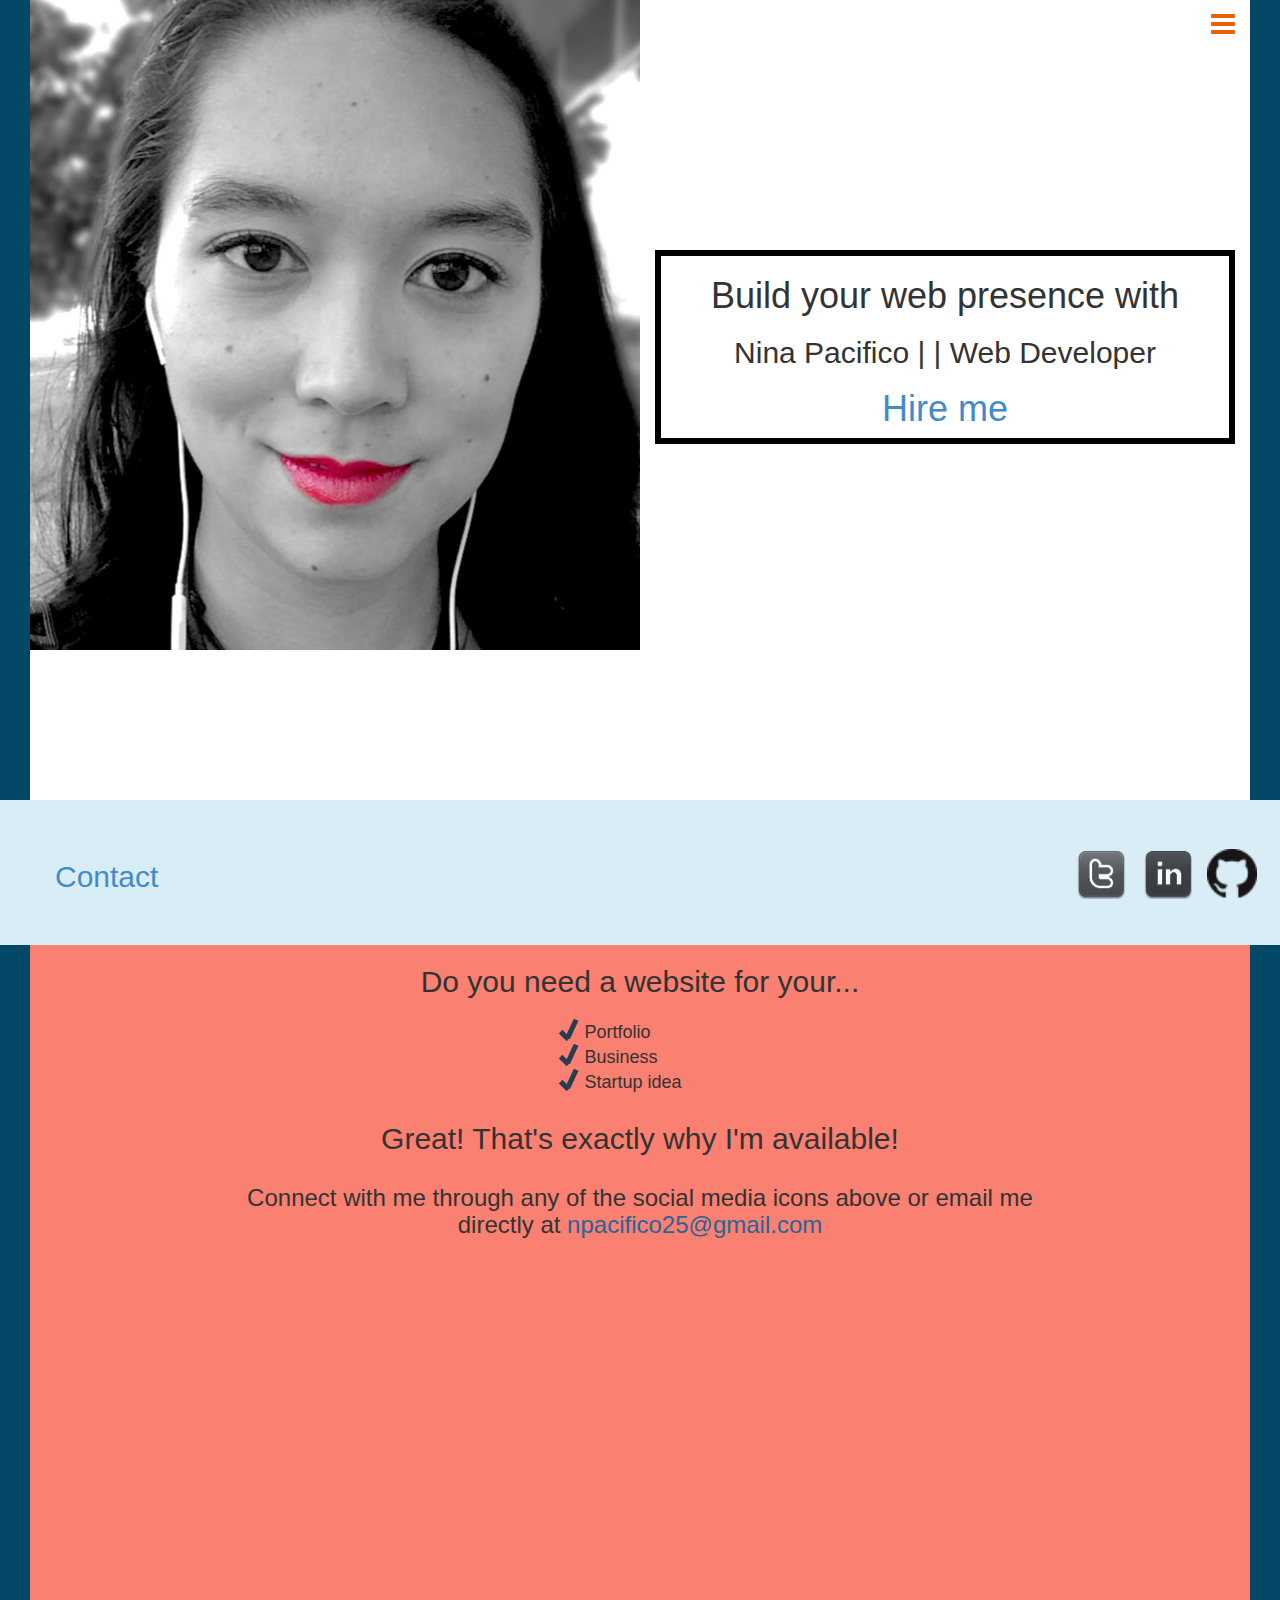
==== index.html @ 0ff21536 "initial layout test w/ new picture" ====
<!DOCTYPE html>
<html lang="en" ng-app="myApp">
<head>
  <title>Nina Pacifico's Portfolio</title>
  <link rel="stylesheet" type="text/css" href="stylesheets/bootstrap.min.css">
  <link rel="stylesheet" type="text/css" href="stylesheets/animate.css">
  <link rel="stylesheet" href="stylesheets/font-awesome.min.css">
  <link rel="stylesheet" type="text/css" href="stylesheets/style.css">
  <meta name="viewport" content="width=device-width, initial-scale=1">
  <script>
    (function(i,s,o,g,r,a,m){i['GoogleAnalyticsObject']=r;i[r]=i[r]||function(){
    (i[r].q=i[r].q||[]).push(arguments)},i[r].l=1*new Date();a=s.createElement(o),
    m=s.getElementsByTagName(o)[0];a.async=1;a.src=g;m.parentNode.insertBefore(a,m)
    })(window,document,'script','//www.google-analytics.com/analytics.js','ga');

    ga('create', 'UA-35913492-5', 'paninapress.github.io');
    ga('send', 'pageview');
  </script>
  <script type="text/javascript">

  </script>
</head>
<body ng-controller="mainCtrl">

<div class="navigation container-fluid">
<div class="row">
  <ul class="nav text-center">
      <li class="disabled"><a href="#" onclick="navLiClickFunc();">About  <i class="fa fa-chevron-right"></i></a></li>
      <li class="disabled"><a href="#" onclick="navLiClickFunc();">Projects <i class="fa fa-chevron-right"></i></a></li>
      <li><a href="#" onclick="navLiClickFunc();">Contact <i class="fa fa-chevron-right"></i></a></li>
  </ul>
</div>
</div> <!-- end .navigation .container-fluid -->


<div class="container-fluid page-wrapper">
  <div id="mainSection" class="row text-center">
    <div class="navbar-row">
        <div class="navbar">
            <a onclick="navFunc();" href="#" class="pull-right"><span class="hidden-xs">NAV</span><i class="fa fa-bars fa-2x"></i></a>
        </div>
    </div>
    <div class="col-md-6 main-image">
    </div>
    <div class="col-md-6">
      <div class="hidden-md hidden-lg main-img-strip-1"></div>
      <div id="titleborder">
        <h1>Build your web presence with</h1>
        <h2>Nina Pacifico | | Web Developer</h2>
        <h1 class="hireMeBtn tada"><a href="#contact-ribbon">Hire me</a></h1>
      </div>
      <div class="hidden-md hidden-lg main-img-strip-2"></div>
    </div>
  </div>
  <div id="contact-ribbon" class="row bg-info">
      <div class="col-sm-4 col-xs-1">
          <a href="#contactSection"><h2>Contact</h2></a></li>
      </div>
      <div id="socialMedia" class="col-sm-5 col-sm-offset-3 col-xs-11">
        <ul>
          <li class="github"><a href="https://github.com/paninapress" target="_blank">Github</a></li>
          <li class="linkedin"><a href="https://www.linkedin.com/in/ninapacifico" target="_blank">LinkedIn</a></li>
          <li class="twitter"><a href="http://www.twitter.com/ninatocode" target="_blank">Twitter</a></li>
         <!--  <li class="blog"><a href="http://blog.ninapacifico.com/" target="_blank">Blog</a></li> -->
        </ul>
      </div>
    </div>
  <div id="contactSection" class="row">
    <div class="col-md-8 col-md-offset-2 text-center">
        <div class="row">
          <h2>Do you need a website for your...</h2>
          <div class="col-md-4 col-md-offset-4 text-left">
              <h4><ul style="list-style-type: none;">
                <li>  
                  <span class="checkMark">
                    <span class="checkpt1"><span class="checkpt2"></span></span>
                  </span>
                  Portfolio</li>
                <li>  
                  <span class="checkMark">
                    <span class="checkpt1"><span class="checkpt2"></span></span>
                  </span>
                  Business</li>
                <li>  
                  <span class="checkMark">
                    <span class="checkpt1"><span class="checkpt2"></span></span>
                  </span>
                  Startup idea</li>
              </ul></h4>
          </div>
        </div>
        <h2>Great! That's exactly why I'm available!</h2>
        <div class="row">
          <h3>Connect with me through any of the social media icons above or email me directly at <a href="mailto:npacifico25@gmail.com">npacifico25@gmail.com</a></h3>
        </div>
        <div class="row hide">
          <!-- Adding profile photo that looks like polaroid -->
          <div class="photo-border pb-1">
            <div class="photo-border pb-2">
              <div class="photo-border pb-3">
                  <div class="photo">
                    <div class="paperclip outer">
                      <div class="inner">
                      </div>
                    </div>
                  </div>
                </div>
              </div>
            </div>
            <!-- Adding folders for projects -->
            <div class="folder">
              <div class="folder-label"></div>
              <h2>TOP SECRET</h2>
            </div>
        </div>
    </div>
  </div>

</div><!-- end of container -->
  <script src="http://ajax.googleapis.com/ajax/libs/jquery/1.11.0/jquery.min.js"></script>
  <script src="javascripts/angular.min.js" type="text/javascript"></script>
  <script src="javascripts/bootstrap.min.js" type="text/javascript"></script>
  <script src="javascripts/nav.js" type="text/javascript"></script>
  <script src="javascripts/main.js" type="text/javascript"></script>
  <script type="text/javascript">
  setTimeout(function(){var a=document.createElement("script");
  var b=document.getElementsByTagName("script")[0];
  a.src=document.location.protocol+"//dnn506yrbagrg.cloudfront.net/pages/scripts/0022/5988.js?"+Math.floor(new Date().getTime()/3600000);
  a.async=true;a.type="text/javascript";b.parentNode.insertBefore(a,b)}, 1);
  </script>
</body>
</html>
---- stylesheets/style.css ----
/*   Contents   */
/* 1. NAVIGATION */
/* 2. Section CSS */
/* 3. Temp Playground CSS */
/* 4. Media Queries */


/* *************** 1. NAVIGATION **************** */
.navigation{
        display: none;;
        height: 0;
        background-color: #293d50;
        color: white;
}
.nav{
    height: 300px;
}
.nav li{
    height: 33%;
    padding: 42px 0 57px 0;
    border-top: 1px solid white;
    font-size: 20px;
    text-transform: uppercase;
}
.nav > li > a:hover{
    background-color: transparent;
}
.nav a {
    color:white;
}
.nav a:hover{
    color:rgb( 236, 94, 8 );
    text-decoration: none;
}
.navbar{
    padding: 10px 45px;
    position: fixed;
    z-index: 10;
    width: 100%;
    border-radius: 0;
    margin-left: -30px;
    border: none;
}
.navbar a:hover{
  text-decoration: none;
}
.navbar i {
    color: rgb( 236, 94, 8 );
}
.navbar span{
    padding: 1px 10px 0px 10px;   
    color: white;
    font-size: 18px;
}
.page-wrapper{
    position: relative;
    z-index: 10;
}
.easeIn {
    -webkit-animation-duration: 1s;
    -moz-animation-duration: 1s;
    animation-duration: 1s;
    -webkit-animation-name: easein;
    -moz-animation-name: easein;
    animation-name: easein;
}
@-webkit-keyframes easein {
    from {
        height: 0;
        padding-left: 60px;
        padding-right: 60px;
    }
    to {
        height: 300px;
        padding-left: 0;
        padding-right: 0;
    }
}
@-moz-keyframes easein {
    from{
        height: 0;
        padding-left: 60px;
        padding-right: 60px;
    }
    to {
        height:300px;
        padding-left: 0;
        padding-right: 0;
    }
}
@keyframes easein {
    from {
        height: 0;
        padding-left: 60px;
        padding-right: 60px;
    }
    to {
        height: 300px;
        padding-left: 0;
        padding-right: 0;
    }
}
.easeOut {
    -webkit-animation-duration: 1s;
    -moz-animation-duration: 1s;
    animation-duration: 1s;
    -webkit-animation-name: easeout;
    -moz-animation-name: easeout;
    animation-name: easeout;
}
@-webkit-keyframes easeout {
        from {
            height: 300px;
            padding-left: 0;
            padding-right: 0;
        }
        to {
            height: 0;
            padding-left: 60px;
            padding-right: 60px;
        }
}
@-moz-keyframes easeout {
        from {
            height: 300px;
            padding-left: 0;
            padding-right: 0;
        }
        to {
            height: 0;
            padding-left: 60px;
            padding-right: 60px;
        }
}
@keyframes easeout {
    from {
        height: 300px;
        padding-left: 0;
        padding-right: 0;
        }
    to {
        height: 0;
        padding-left: 60px;
        padding-right: 60px;
    }
}

/* *************** 2. Sections **************** */

body{
  background: rgb(3, 72, 102);
}
a:hover{
  text-decoration: none;
}

#mainSection, #contactSection, #aboutSection, #projectSection {
  min-height: 800px;
  background-color: white;
  margin-right: 15px;
  margin-left: 15px;
}
.main-img-strip-1 {
    background: url('../images/NinaPacifico.jpg') center, no-repeat;
    height: 150px;
    background-position-y: 436px;
    margin-top: 50px;
}
.main-img-strip-2 {
    background: url('../images/NinaPacifico.jpg') center, no-repeat;
    height: 150px;
    background-position-y: 215px;
    margin-top: 50px;
}
#contactSection {
  background-color: salmon;
}

#contact-ribbon{
  height: 145px;
}
#contact-ribbon h2 {
  margin-top: 60px;
  margin-left: 40px;
}

#projectSection {
  background-color: salmon;
}

#contactSection a {
  color: #2a6496;
}
/*img {
  min-width: 100%; *//* makes images fill space */
  /*max-width: 200px;*/ /* to avoid overlapping images */
/*}*/
#socialMedia {
   top: 41px;
}
#socialMedia ul li{
 float: right; /* float the <li> elements inside #socialMedia element right */
 background:url(../images/socialNav.png);
 margin: 3px;

 /* "Scott Kellum Method (2012)" for image replacement */
     text-indent: 100%;
     white-space: nowrap;
     overflow: hidden;
}
#socialMedia ul li a {
  display: block; /* to assign a width/height and create the "button" click area */
  width:60px;
  height:60px;
}
/* socialMedia normal state */
#socialMedia ul li.github {
  background:url(../images/GitHub-Mark-32px.png) center no-repeat;
  background-size: 50px 50px;
}
#socialMedia ul li.linkedin {
  background-position:0px 64px;
}
#socialMedia ul li.twitter {
  background-position:-60px 64px; 
}
/*#socialMedia ul li.blog {
  background-position:-180px 64px; 
}*/

/* socialMedia hover */
#socialMedia ul li.github:hover {
  background: url(../images/Octocat.png) center no-repeat; 
  background-size: auto 50px;
}

#socialMedia ul li.linkedin:hover {
  background-position:0px 0px; 
}

#socialMedia ul li.twitter:hover {
  background-position:-60px 0px; 
}

/*#socialMedia ul li.blog:hover {
  background-position:-180px 0px; 
}*/

#gifteggImage {
  background: white url(../images/gifteggpartial.png) no-repeat;
  background-size: contain;
  background-position: center;
  height: 300px;
  border: 1px solid highlight;
}
#uschoolImage {
  background: white url(../images/uschoolcategoryselect.png) no-repeat;
  background-size: contain;
  background-position: center;
  height: 300px;
  border: 1px solid highlight;
}
#acquaintlyImage{
  background: white url(../images/acquaintlypartial.png) no-repeat;
  background-size: contain;
  background-position: center;
  height: 300px;
  border: 1px solid highlight;
}
#gifteggImage:hover, #uschoolImage:hover, #acquaintlyImage:hover{
  background-image: url(../images/clickmehoverimg.png);
  background-size: cover;
  opacity:0.7;
}
.projectlinks {
  color: pink;
}
#mainCarousel.col-md-11 {
  padding-left: 0;
  padding-right: 0;
}
.resumebtn {
  background: highlight;
}
.bg-greyed {
  background-color: grey;
  opacity:0.6;
  border-radius: 40px;
}
#titleborder {
  margin-top: 50px;
  border: 6px solid black;
}
.hireMeBtn {
  animation-duration: 1s;
  -webkit-animation-duration: 1s;
  animation-delay: 2s;
  -webkit-animation-delay: 2s;
}
.checkMark{
  width: 20px;
  height: 20px;
  display: inline-block;
  padding-top: 15px;
}
.checkMark span{
  display: block;
  background: #293d50;
  height: 5px;
}
.checkpt1{
  position: absolute;
  width:11px;
    -webkit-transform: rotate(45deg); /* Safari and Chrome */
    -moz-transform: rotate(45deg);   /* Firefox */
    -ms-transform: rotate(45deg);   /* IE 9 */
    -o-transform: rotate(45deg);   /* Opera */
    transform: rotate(45deg);
}
.checkpt2{
  position: absolute;
  top: -10px;
  left: -4px;
  width:20px;

    -webkit-transform: rotate(70deg); /* Safari and Chrome */
    -moz-transform: rotate(70deg);   /* Firefox */
    -ms-transform: rotate(70deg);   /* IE 9 */
    -o-transform: rotate(70deg);   /* Opera */
    transform: rotate(70deg);
}
/* *************** 3. Temp Playground CSS **************** */

/* Adding profile photo that looks like polaroid */
.photo-border{
  height: 200px;
  width: 200px;
  background: white;
  border: 1px solid black;
}
.photo-border.pb-1{
  padding-top: 2px;
  width: 204px;
  -webkit-transform: rotate(1deg);
  -moz-transform: rotate(1deg);
  -o-transform: rotate(1deg);
  -ms-transform: rotate(1deg);
  transform: rotate(1deg);
}
.photo-border.pb-2{
  padding-top: 2px;
  padding-left: 2px;
  -webkit-transform: rotate(-2deg);
  -moz-transform: rotate(-2deg);
  -o-transform: rotate(-2deg);
  -ms-transform: rotate(-2deg);
  transform: rotate(-2deg);
}
.photo-border.pb-3{
  -webkit-transform: rotate(1deg);
  -moz-transform: rotate(1deg);
  -o-transform: rotate(1deg);
  -ms-transform: rotate(1deg);
  transform: rotate(1deg);
}
.photo {
  height: 120px;
  width: 176px;
  background: blue;
  position: relative;
  top: 15px;
  left: 12px;
}
.paperclip{
  position: relative;
  top: -23px;
  left: 10px;
}
.paperclip.outer{
  height: 75px;
  width: 20px;
  background: transparent;
  border: 2px solid grey;
  border-radius: 20px;
}
.paperclip .inner{
  height: 50px;
  width: 10px;
  background: transparent;
  border: 3px solid grey;
  border-radius: 20px;
}

/* Adding folder divs for projects */
.folder{
  height: 150px;
  width: 230px;
  background: beige;
  border-radius: 3px;
  margin-top: 30px;
}
.folder-label{
  background: beige;
  height:25px;
  width: 80px;
  position:relative;
  top: -22px;
  float: right;  
  border-top-right-radius: 4px;
  border-top-left-radius: 4px;
}

/* ********************** 4. Media Queries ************************ */
@media (min-width: 970px) {
  #mainSection .main-image {
    background: url('../images/NinaPacifico.jpg') no-repeat bottom center;
    min-height: 650px;
  }
  #titleborder {
    margin-top: 250px;
  }
}
@media (max-width: 970px) {

}
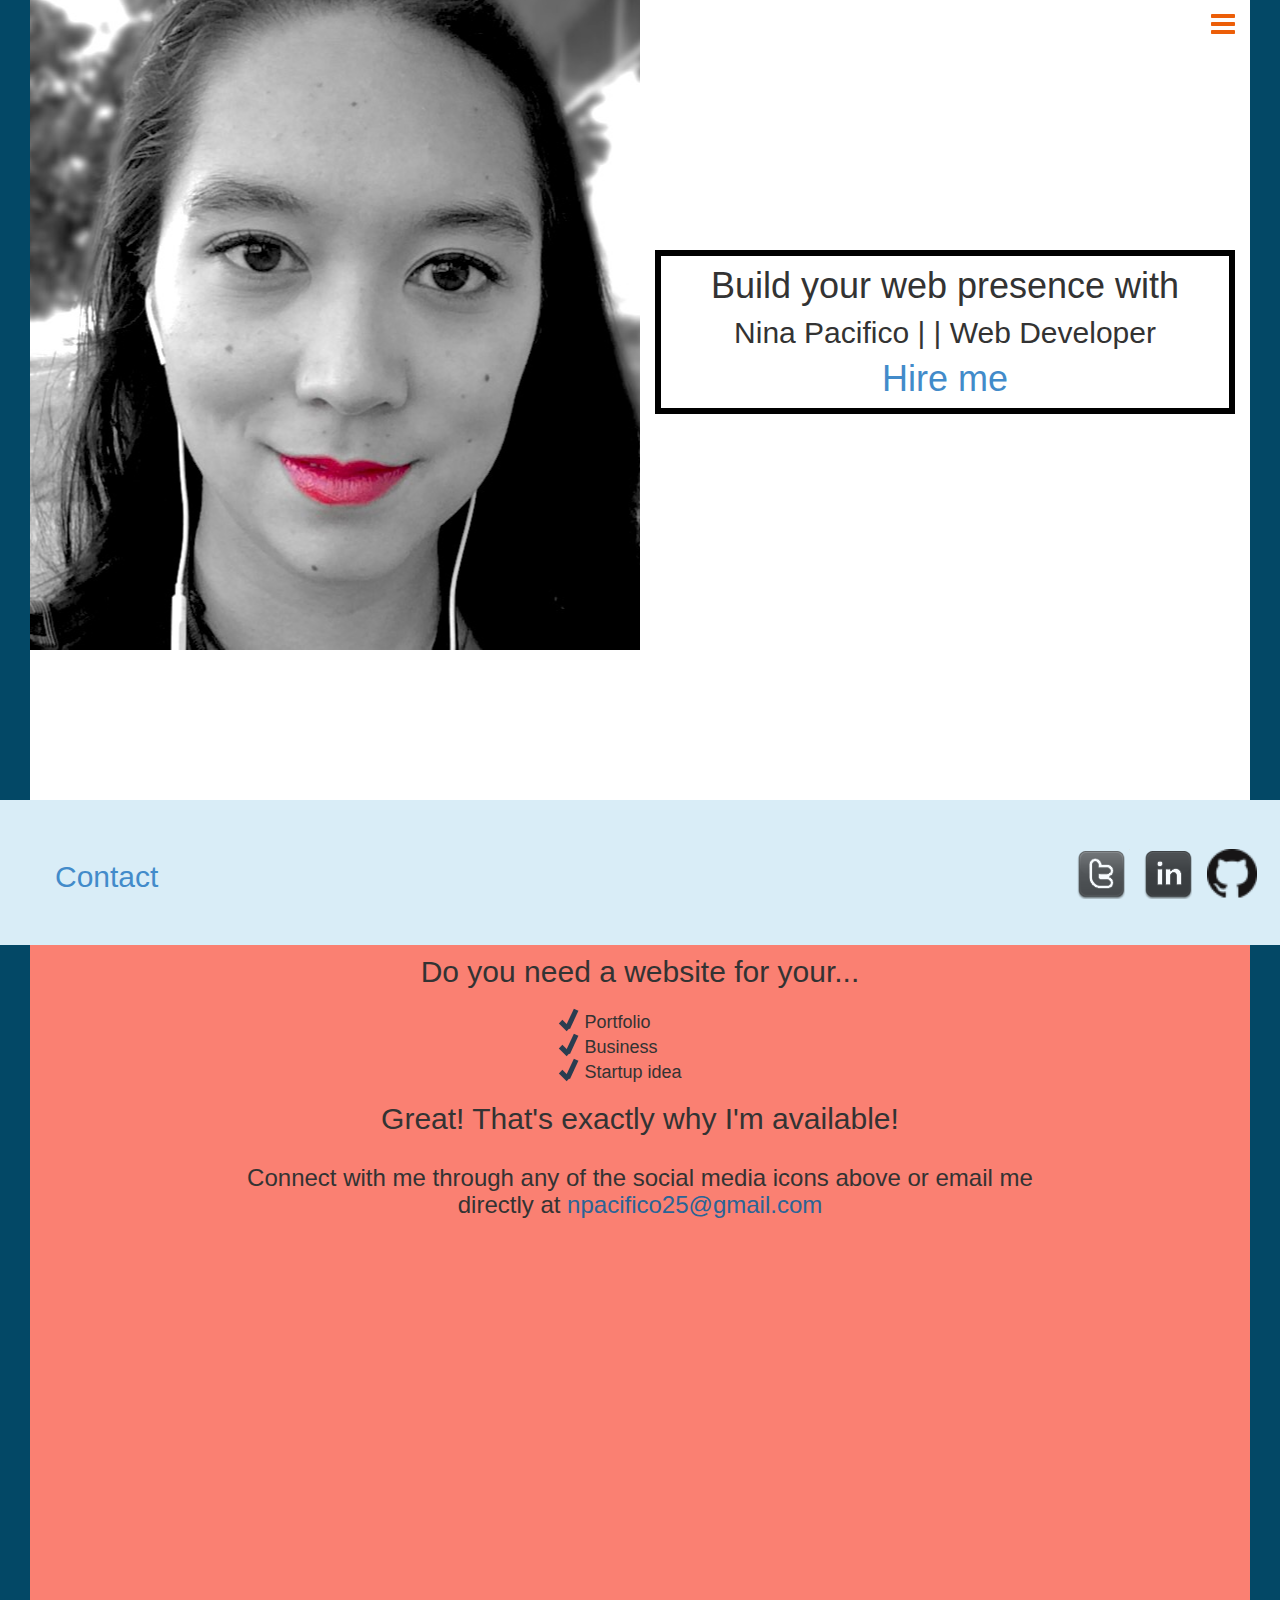
==== commit 0acb1199: "bg-image styling" ====
--- a/index.html
+++ b/index.html
@@ -40,16 +40,14 @@
             <a onclick="navFunc();" href="#" class="pull-right"><span class="hidden-xs">NAV</span><i class="fa fa-bars fa-2x"></i></a>
         </div>
     </div>
-    <div class="col-md-6 main-image">
+    <div class="col-md-6 bg-image hidden-sm hidden-xs" alt="Nina Pacifico picture">
     </div>
-    <div class="col-md-6">
-      <div class="hidden-md hidden-lg main-img-strip-1"></div>
+    <div class="col-md-6 col-xs-12 bg-image">
       <div id="titleborder">
         <h1>Build your web presence with</h1>
         <h2>Nina Pacifico | | Web Developer</h2>
         <h1 class="hireMeBtn tada"><a href="#contact-ribbon">Hire me</a></h1>
       </div>
-      <div class="hidden-md hidden-lg main-img-strip-2"></div>
     </div>
   </div>
   <div id="contact-ribbon" class="row bg-info">
--- a/stylesheets/style.css
+++ b/stylesheets/style.css
@@ -1,8 +1,9 @@
 /*   Contents   */
 /* 1. NAVIGATION */
-/* 2. Section CSS */
-/* 3. Temp Playground CSS */
-/* 4. Media Queries */
+/* 2. Body Styling */
+/* 3. Section CSS */
+/* 4. Temp Playground CSS */
+/* 5. Media Queries */
 
 
 /* *************** 1. NAVIGATION **************** */
@@ -144,33 +145,32 @@
         padding-right: 60px;
     }
 }
-
-/* *************** 2. Sections **************** */
-
+/* *************** 2. BODY STYLING **************** */
 body{
   background: rgb(3, 72, 102);
 }
 a:hover{
   text-decoration: none;
 }
-
+h1, h2 {
+  margin-top: 10px;
+}
+h1 {
+  font-size: 24px;
+}
+h2 {
+  font-size: 20px;
+}
+/* *************** 3. Sections **************** */
 #mainSection, #contactSection, #aboutSection, #projectSection {
   min-height: 800px;
   background-color: white;
   margin-right: 15px;
   margin-left: 15px;
 }
-.main-img-strip-1 {
-    background: url('../images/NinaPacifico.jpg') center, no-repeat;
-    height: 150px;
-    background-position-y: 436px;
-    margin-top: 50px;
-}
-.main-img-strip-2 {
-    background: url('../images/NinaPacifico.jpg') center, no-repeat;
-    height: 150px;
-    background-position-y: 215px;
-    margin-top: 50px;
+.bg-image {
+  background: url('../images/NinaPacifico.jpg') no-repeat bottom center;
+  min-height: 650px;
 }
 #contactSection {
   background-color: salmon;
@@ -288,8 +288,9 @@
   border-radius: 40px;
 }
 #titleborder {
-  margin-top: 50px;
+  margin-top: 303px;
   border: 6px solid black;
+  background-color: rgba(3, 72, 102, .5);
 }
 .hireMeBtn {
   animation-duration: 1s;
@@ -329,7 +330,7 @@
     -o-transform: rotate(70deg);   /* Opera */
     transform: rotate(70deg);
 }
-/* *************** 3. Temp Playground CSS **************** */
+/* *************** 4. Temp Playground CSS **************** */
 
 /* Adding profile photo that looks like polaroid */
 .photo-border{
@@ -410,16 +411,19 @@
   border-top-left-radius: 4px;
 }
 
-/* ********************** 4. Media Queries ************************ */
+/* ********************** 5. Media Queries ************************ */
 @media (min-width: 970px) {
-  #mainSection .main-image {
-    background: url('../images/NinaPacifico.jpg') no-repeat bottom center;
-    min-height: 650px;
+  .bg-image.col-xs-12 {
+    background: white;
   }
   #titleborder {
-    margin-top: 250px;
+  margin-top: 250px;
+  background-color: transparent;
   }
-}
-@media (max-width: 970px) {
-
+  h1 {
+    font-size: 36px;
+  }
+  h2 {
+    font-size: 30px;
+  }
 }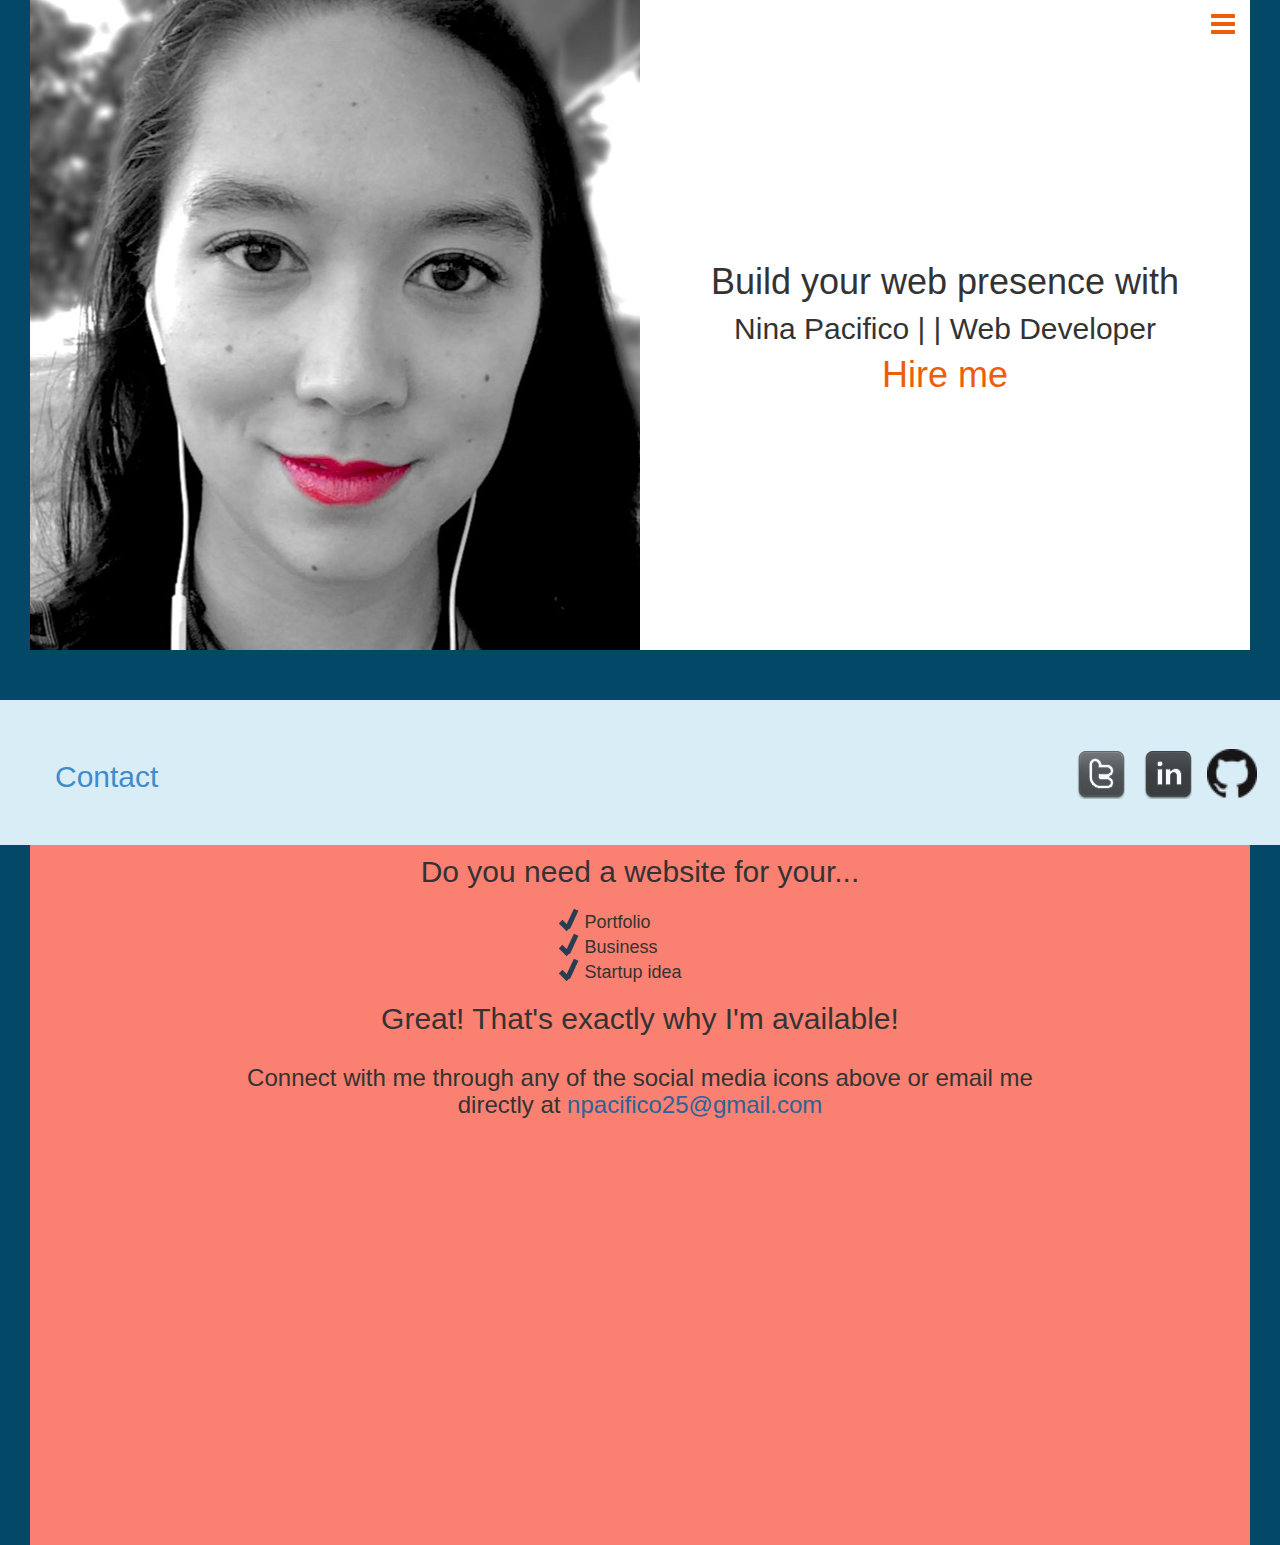
==== commit 937e6829: "cleaning up styling" ====
--- a/index.html
+++ b/index.html
@@ -48,7 +48,7 @@
         <h2>Nina Pacifico | | Web Developer</h2>
         <h1 class="hireMeBtn tada"><a href="#contact-ribbon">Hire me</a></h1>
       </div>
-    </div>
+    </div>  
   </div>
   <div id="contact-ribbon" class="row bg-info">
       <div class="col-sm-4 col-xs-1">
--- a/stylesheets/style.css
+++ b/stylesheets/style.css
@@ -10,7 +10,7 @@
 .navigation{
         display: none;;
         height: 0;
-        background-color: #293d50;
+        background-color: rgb(3, 72, 102);
         color: white;
 }
 .nav{
@@ -34,13 +34,18 @@
     text-decoration: none;
 }
 .navbar{
-    padding: 10px 45px;
+    padding-right: 45px;
     position: fixed;
     z-index: 10;
     width: 100%;
     border-radius: 0;
+    margin-right: -15px;
     margin-left: -30px;
+    margin-bottom: -50px;
     border: none;
+}
+.navbar a {
+  padding-top: 10px;
 }
 .navbar a:hover{
   text-decoration: none;
@@ -52,6 +57,9 @@
     padding: 1px 10px 0px 10px;   
     color: white;
     font-size: 18px;
+}
+.navbar-row {
+  background-color: white;
 }
 .page-wrapper{
     position: relative;
@@ -146,6 +154,9 @@
     }
 }
 /* *************** 2. BODY STYLING **************** */
+/* Red color: rgb(178,8,62) */
+/* Blue color: rgb(3, 72, 102) */
+/* Orange color: rgb( 236, 94, 8 ) */
 body{
   background: rgb(3, 72, 102);
 }
@@ -163,8 +174,8 @@
 }
 /* *************** 3. Sections **************** */
 #mainSection, #contactSection, #aboutSection, #projectSection {
-  min-height: 800px;
-  background-color: white;
+  min-height: 700px;
+  background-color: transparent;
   margin-right: 15px;
   margin-left: 15px;
 }
@@ -289,7 +300,8 @@
 }
 #titleborder {
   margin-top: 303px;
-  border: 6px solid black;
+  /* border: 6px solid black;*/
+  padding: 2px 0;
   background-color: rgba(3, 72, 102, .5);
 }
 .hireMeBtn {
@@ -297,6 +309,12 @@
   -webkit-animation-duration: 1s;
   animation-delay: 2s;
   -webkit-animation-delay: 2s;
+}
+.hireMeBtn a{
+    color: rgb(236, 94, 8);
+}
+.hireMeBtn a:hover{
+    color: white;
 }
 .checkMark{
   width: 20px;
@@ -426,4 +444,7 @@
   h2 {
     font-size: 30px;
   }
+  .hireMeBtn a:hover{
+    color: rgb(178, 8, 62);
+  }
 }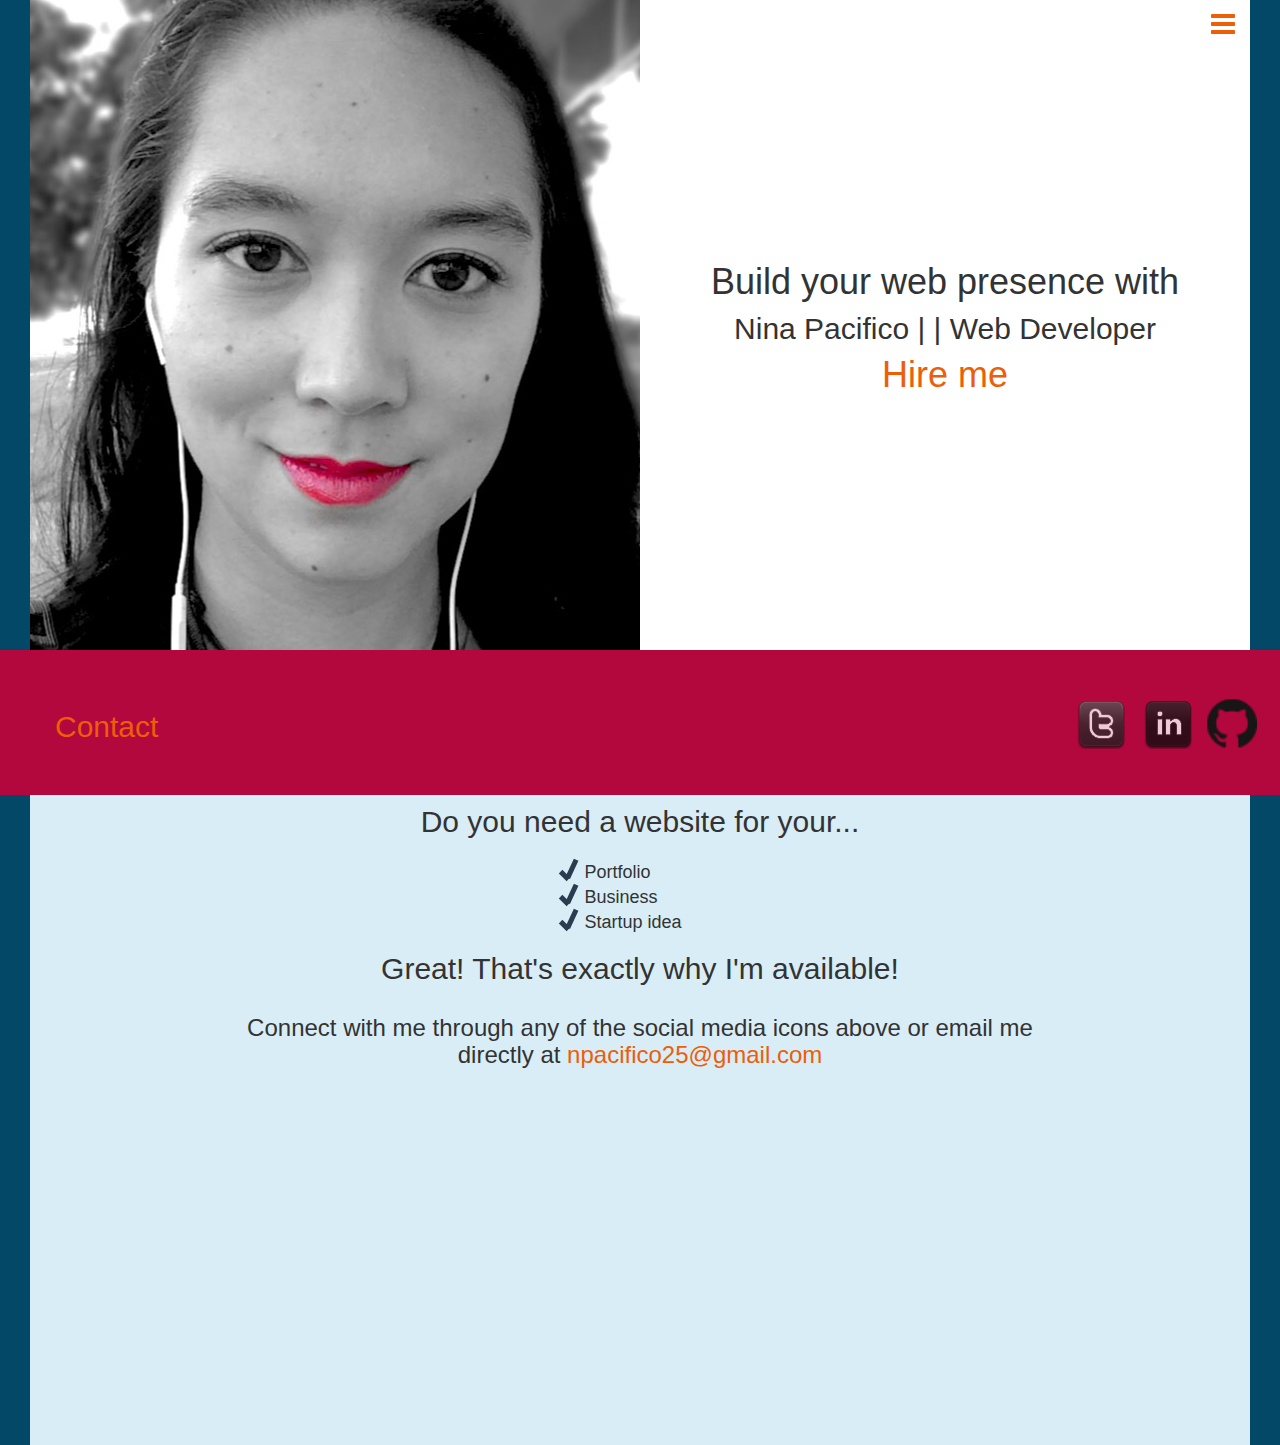
==== commit 96e05bb8: "adjusting contact section colors" ====
--- a/index.html
+++ b/index.html
@@ -50,9 +50,9 @@
       </div>
     </div>  
   </div>
-  <div id="contact-ribbon" class="row bg-info">
+  <div id="contact-ribbon" class="row">
       <div class="col-sm-4 col-xs-1">
-          <a href="#contactSection"><h2>Contact</h2></a></li>
+          <a href="mailto:npacifico25@gmail.com"><h2>Contact</h2></a></li>
       </div>
       <div id="socialMedia" class="col-sm-5 col-sm-offset-3 col-xs-11">
         <ul>
@@ -63,7 +63,7 @@
         </ul>
       </div>
     </div>
-  <div id="contactSection" class="row">
+  <div id="contactSection" class="row bg-info">
     <div class="col-md-8 col-md-offset-2 text-center">
         <div class="row">
           <h2>Do you need a website for your...</h2>
--- a/stylesheets/style.css
+++ b/stylesheets/style.css
@@ -174,8 +174,7 @@
 }
 /* *************** 3. Sections **************** */
 #mainSection, #contactSection, #aboutSection, #projectSection {
-  min-height: 700px;
-  background-color: transparent;
+  min-height: 650px;
   margin-right: 15px;
   margin-left: 15px;
 }
@@ -183,16 +182,16 @@
   background: url('../images/NinaPacifico.jpg') no-repeat bottom center;
   min-height: 650px;
 }
-#contactSection {
-  background-color: salmon;
-}
 
 #contact-ribbon{
   height: 145px;
+  background-color: rgb(178, 8, 62);
 }
 #contact-ribbon h2 {
   margin-top: 60px;
   margin-left: 40px;
+  color: rgb( 236, 94, 8 );
+  font-size: 24px;
 }
 
 #projectSection {
@@ -200,7 +199,7 @@
 }
 
 #contactSection a {
-  color: #2a6496;
+  color: rgb( 236, 94, 8 );
 }
 /*img {
   min-width: 100%; *//* makes images fill space */
@@ -447,4 +446,7 @@
   .hireMeBtn a:hover{
     color: rgb(178, 8, 62);
   }
+  #contact-ribbon h2 {
+    font-size: 30px;
+  }
 }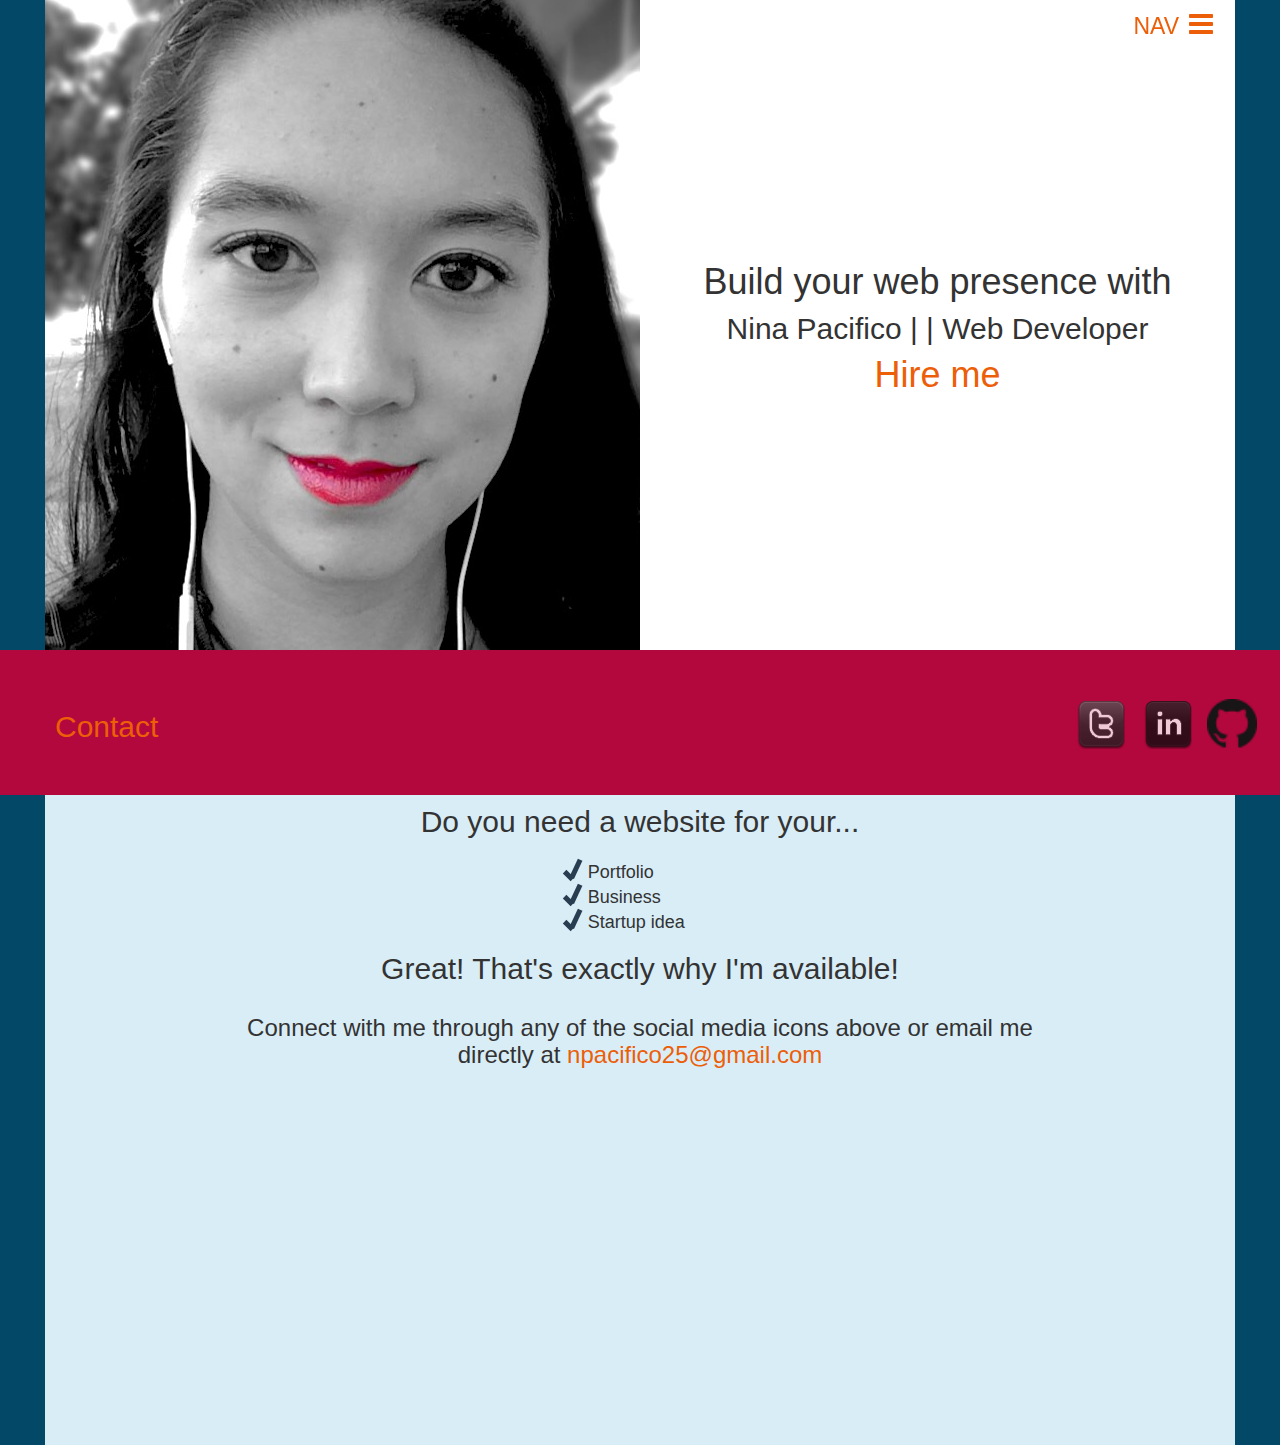
==== commit f762d964: "WIP nav.js needs adjusted for mobile still" ====
--- a/index.html
+++ b/index.html
@@ -37,7 +37,7 @@
   <div id="mainSection" class="row text-center">
     <div class="navbar-row">
         <div class="navbar">
-            <a onclick="navFunc();" href="#" class="pull-right"><span class="hidden-xs">NAV</span><i class="fa fa-bars fa-2x"></i></a>
+            <a onclick="navFunc();" href="#" class="pull-right"><span class="hidden-xs">NAV</span><i class="fa fa-bars fa-3x"></i></a>
         </div>
     </div>
     <div class="col-md-6 bg-image hidden-sm hidden-xs" alt="Nina Pacifico picture">
--- a/stylesheets/style.css
+++ b/stylesheets/style.css
@@ -55,8 +55,8 @@
 }
 .navbar span{
     padding: 1px 10px 0px 10px;   
-    color: white;
-    font-size: 18px;
+    color: rgb( 236, 94, 8 );;
+    font-size: 37px;
 }
 .navbar-row {
   background-color: white;
@@ -179,7 +179,7 @@
   margin-left: 15px;
 }
 .bg-image {
-  background: url('../images/NinaPacifico.jpg') no-repeat bottom center;
+  background: white url('../images/NinaPacifico.jpg') no-repeat bottom center;
   min-height: 650px;
 }
 
@@ -298,7 +298,8 @@
   border-radius: 40px;
 }
 #titleborder {
-  margin-top: 303px;
+  max-width: 600px;
+  margin: 303px auto 0 auto;
   /* border: 6px solid black;*/
   padding: 2px 0;
   background-color: rgba(3, 72, 102, .5);
@@ -429,12 +430,25 @@
 }
 
 /* ********************** 5. Media Queries ************************ */
-@media (min-width: 970px) {
+@media (min-width: 992px) {
+  .navbar {
+    margin-left: -67px;
+  }
+  .navbar span {
+    font-size: 23px;
+  }
+  .fa-3x {
+    font-size: 2em;
+  }
+  #mainSection, #contactSection, #aboutSection, #projectSection {
+  margin-right: 30px;
+  margin-left: 30px;
+  }
   .bg-image.col-xs-12 {
     background: white;
   }
   #titleborder {
-  margin-top: 250px;
+  margin: 250px auto 0 auto;
   background-color: transparent;
   }
   h1 {
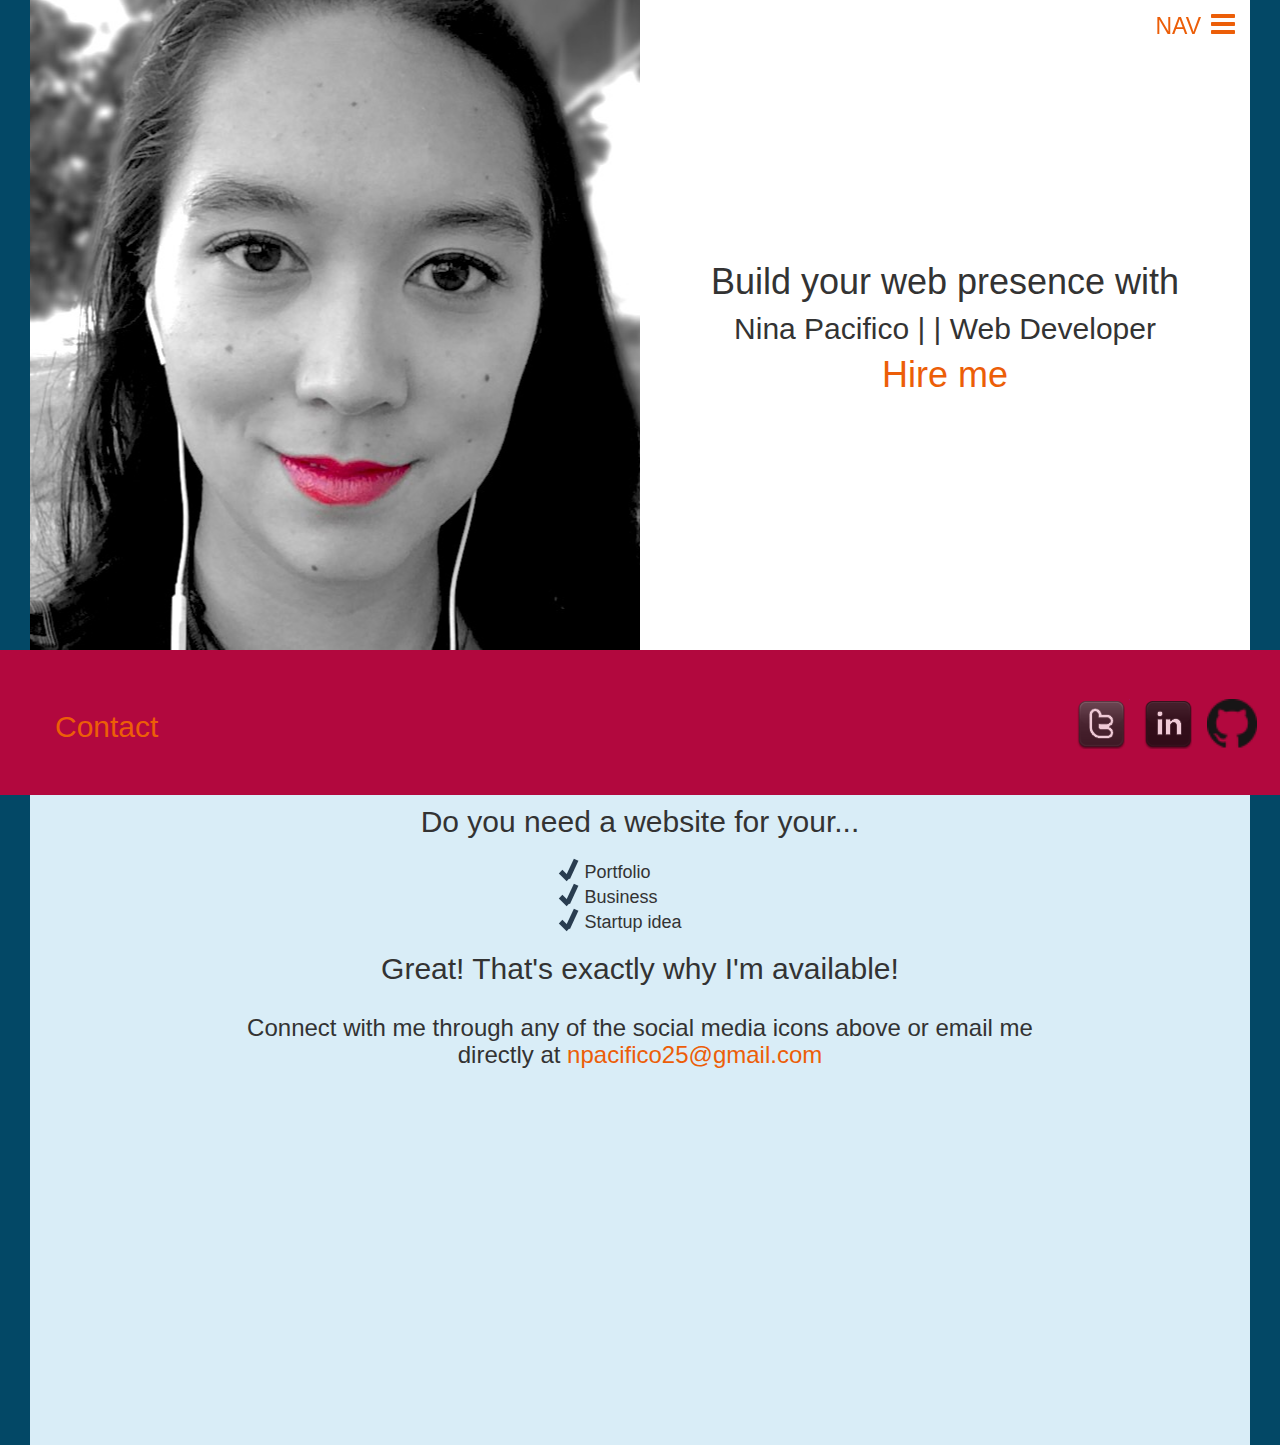
==== commit 361f4695: "nav code cleanup" ====
--- a/index.html
+++ b/index.html
@@ -1,12 +1,14 @@
 <!DOCTYPE html>
 <html lang="en" ng-app="myApp">
 <head>
+  <meta charset="utf-8">
+  <meta http-equiv="X-UA-Compatible" content="IE=edge">
+  <meta name="viewport" content="width=device-width, initial-scale=1">
   <title>Nina Pacifico's Portfolio</title>
   <link rel="stylesheet" type="text/css" href="stylesheets/bootstrap.min.css">
   <link rel="stylesheet" type="text/css" href="stylesheets/animate.css">
   <link rel="stylesheet" href="stylesheets/font-awesome.min.css">
   <link rel="stylesheet" type="text/css" href="stylesheets/style.css">
-  <meta name="viewport" content="width=device-width, initial-scale=1">
   <script>
     (function(i,s,o,g,r,a,m){i['GoogleAnalyticsObject']=r;i[r]=i[r]||function(){
     (i[r].q=i[r].q||[]).push(arguments)},i[r].l=1*new Date();a=s.createElement(o),
@@ -15,9 +17,6 @@
 
     ga('create', 'UA-35913492-5', 'paninapress.github.io');
     ga('send', 'pageview');
-  </script>
-  <script type="text/javascript">
-
   </script>
 </head>
 <body ng-controller="mainCtrl">
@@ -67,7 +66,7 @@
     <div class="col-md-8 col-md-offset-2 text-center">
         <div class="row">
           <h2>Do you need a website for your...</h2>
-          <div class="col-md-4 col-md-offset-4 text-left">
+          <div class="col-xs-4 col-xs-offset-4 text-left">
               <h4><ul style="list-style-type: none;">
                 <li>  
                   <span class="checkMark">
--- a/stylesheets/style.css
+++ b/stylesheets/style.css
@@ -160,7 +160,7 @@
 body{
   background: rgb(3, 72, 102);
 }
-a:hover{
+a:hover, a:focus{
   text-decoration: none;
 }
 h1, h2 {
@@ -179,7 +179,7 @@
   margin-left: 15px;
 }
 .bg-image {
-  background: white url('../images/NinaPacifico.jpg') no-repeat bottom center;
+  background: url('../images/NinaPacifico.jpg') bottom center;
   min-height: 650px;
 }
 
@@ -430,19 +430,12 @@
 }
 
 /* ********************** 5. Media Queries ************************ */
-@media (min-width: 992px) {
-  .navbar {
-    margin-left: -67px;
-  }
+@media only screen and (min-width: 992px) {
   .navbar span {
     font-size: 23px;
   }
   .fa-3x {
     font-size: 2em;
-  }
-  #mainSection, #contactSection, #aboutSection, #projectSection {
-  margin-right: 30px;
-  margin-left: 30px;
   }
   .bg-image.col-xs-12 {
     background: white;
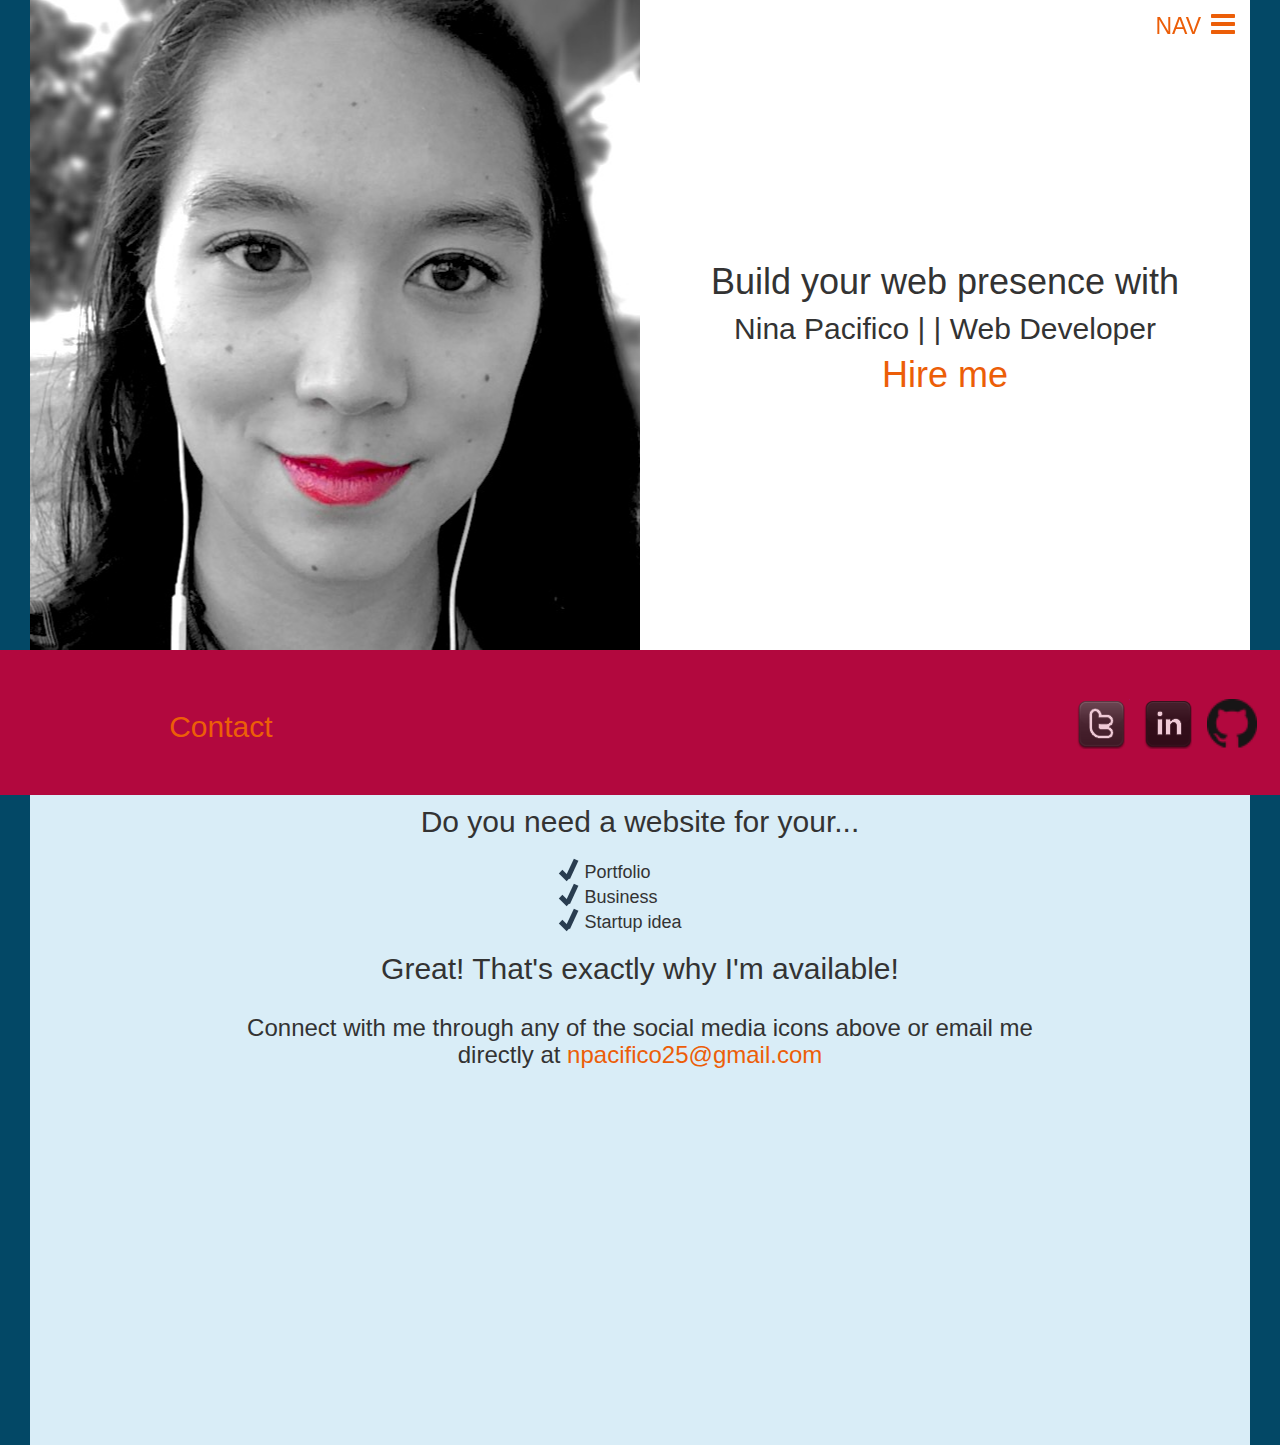
==== commit 2c87eb23: "styling for phone size" ====
--- a/index.html
+++ b/index.html
@@ -21,7 +21,7 @@
 </head>
 <body ng-controller="mainCtrl">
 
-<div class="navigation container-fluid">
+<div class="navigation container">
 <div class="row">
   <ul class="nav text-center">
       <li class="disabled"><a href="#" onclick="navLiClickFunc();">About  <i class="fa fa-chevron-right"></i></a></li>
@@ -49,8 +49,8 @@
       </div>
     </div>  
   </div>
-  <div id="contact-ribbon" class="row">
-      <div class="col-sm-4 col-xs-1">
+  <div id="contact-ribbon" class="row text-center">
+      <div class="col-sm-4 col-xs-1" style="padding-right: 0;">
           <a href="mailto:npacifico25@gmail.com"><h2>Contact</h2></a></li>
       </div>
       <div id="socialMedia" class="col-sm-5 col-sm-offset-3 col-xs-11">
@@ -66,7 +66,7 @@
     <div class="col-md-8 col-md-offset-2 text-center">
         <div class="row">
           <h2>Do you need a website for your...</h2>
-          <div class="col-xs-4 col-xs-offset-4 text-left">
+          <div class="col-sm-4 col-sm-offset-4 col-xs-10 col-xs-offset-1 text-left">
               <h4><ul style="list-style-type: none;">
                 <li>  
                   <span class="checkMark">
--- a/stylesheets/style.css
+++ b/stylesheets/style.css
@@ -59,7 +59,7 @@
     font-size: 37px;
 }
 .navbar-row {
-  background-color: white;
+  background-color: transparent;
 }
 .page-wrapper{
     position: relative;
@@ -81,8 +81,8 @@
     }
     to {
         height: 300px;
-        padding-left: 0;
-        padding-right: 0;
+        padding-left: 15px;
+        padding-right: 15px;
     }
 }
 @-moz-keyframes easein {
@@ -93,8 +93,8 @@
     }
     to {
         height:300px;
-        padding-left: 0;
-        padding-right: 0;
+        padding-left: 15px;
+        padding-right: 15px;
     }
 }
 @keyframes easein {
@@ -105,8 +105,8 @@
     }
     to {
         height: 300px;
-        padding-left: 0;
-        padding-right: 0;
+        padding-left: 15px;
+        padding-right: 15px;
     }
 }
 .easeOut {
@@ -120,8 +120,8 @@
 @-webkit-keyframes easeout {
         from {
             height: 300px;
-            padding-left: 0;
-            padding-right: 0;
+            padding-left: 15px;
+            padding-right: 15px;
         }
         to {
             height: 0;
@@ -132,8 +132,8 @@
 @-moz-keyframes easeout {
         from {
             height: 300px;
-            padding-left: 0;
-            padding-right: 0;
+            padding-left: 15px;
+            padding-right: 15px;
         }
         to {
             height: 0;
@@ -144,8 +144,8 @@
 @keyframes easeout {
     from {
         height: 300px;
-        padding-left: 0;
-        padding-right: 0;
+        padding-left: 15px;
+        padding-right: 15px;
         }
     to {
         height: 0;
@@ -169,18 +169,18 @@
 h1 {
   font-size: 24px;
 }
-h2 {
+h2, h3 {
   font-size: 20px;
 }
 /* *************** 3. Sections **************** */
 #mainSection, #contactSection, #aboutSection, #projectSection {
-  min-height: 650px;
+  min-height: 475px;
   margin-right: 15px;
   margin-left: 15px;
 }
 .bg-image {
   background: url('../images/NinaPacifico.jpg') bottom center;
-  min-height: 650px;
+  min-height: 475px;
 }
 
 #contact-ribbon{
@@ -189,7 +189,7 @@
 }
 #contact-ribbon h2 {
   margin-top: 60px;
-  margin-left: 40px;
+  margin-left: 0;
   color: rgb( 236, 94, 8 );
   font-size: 24px;
 }
@@ -299,7 +299,7 @@
 }
 #titleborder {
   max-width: 600px;
-  margin: 303px auto 0 auto;
+  margin-top: 125px;
   /* border: 6px solid black;*/
   padding: 2px 0;
   background-color: rgba(3, 72, 102, .5);
@@ -347,6 +347,9 @@
     -ms-transform: rotate(70deg);   /* IE 9 */
     -o-transform: rotate(70deg);   /* Opera */
     transform: rotate(70deg);
+}
+#contactSection div div h2 {
+  text-align: left;
 }
 /* *************** 4. Temp Playground CSS **************** */
 
@@ -430,6 +433,27 @@
 }
 
 /* ********************** 5. Media Queries ************************ */
+/* Extra Small Devices, Phones */ 
+@media only screen and (min-width : 480px) {
+  #mainSection, #contactSection, #aboutSection, #projectSection {
+    min-height: 650px;
+    margin-right: 15px;
+    margin-left: 15px;
+  }
+  .bg-image {
+    min-height: 650px;
+  }
+  #titleborder {
+    margin: 303px auto 0 auto;
+  }
+}
+/* Small Devices, Tablets */
+@media only screen and (min-width : 768px) {
+  #contactSection div div h2 {
+    text-align: center;
+  }
+}
+/* Medium Devices, Desktops */
 @media only screen and (min-width: 992px) {
   .navbar span {
     font-size: 23px;
@@ -450,6 +474,9 @@
   h2 {
     font-size: 30px;
   }
+  h3 {
+    font-size: 24px;
+  }
   .hireMeBtn a:hover{
     color: rgb(178, 8, 62);
   }
